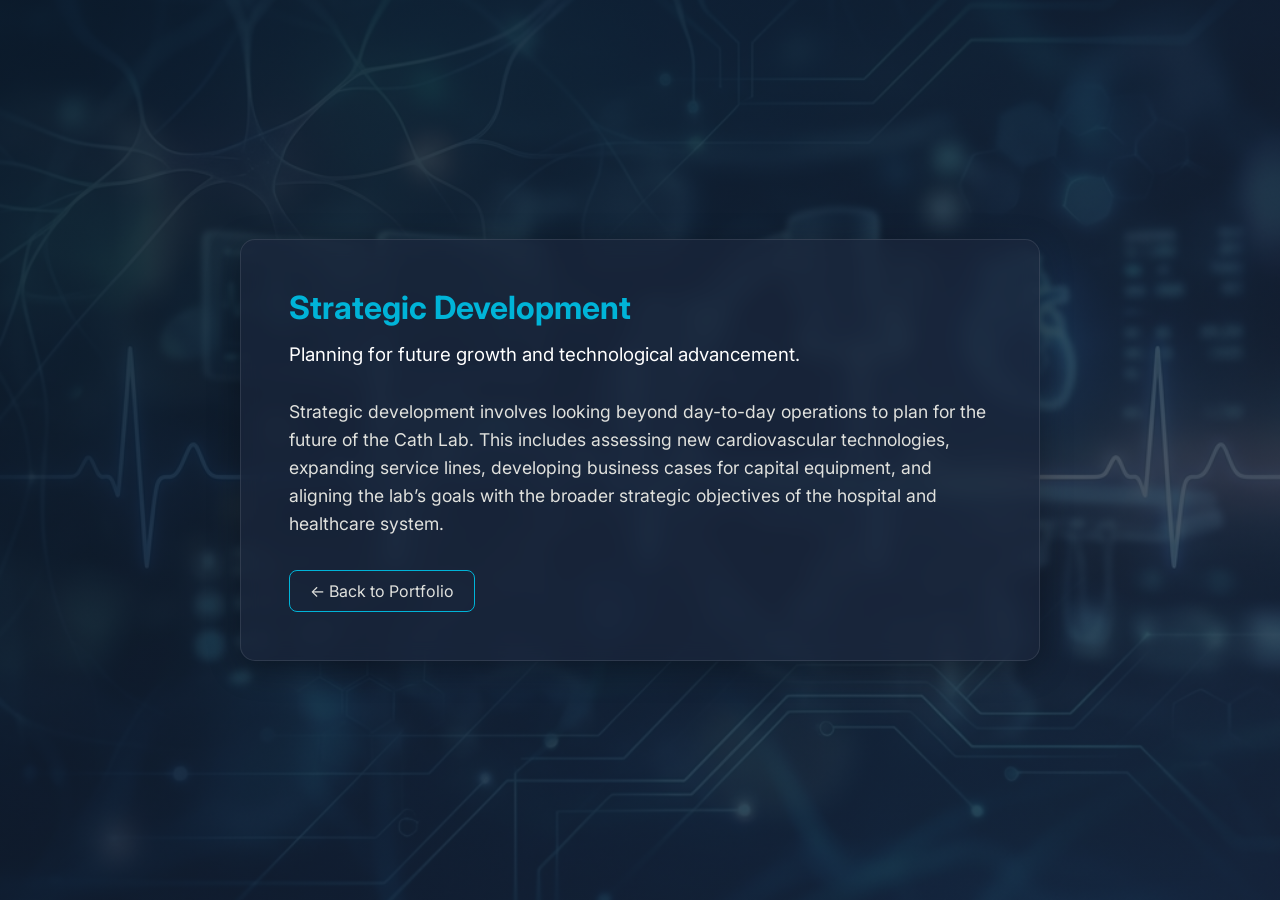
==== strategic-development.html @ 99659c05 "Add generated subpages" ====
<!DOCTYPE html>
<html lang="en">
<head>
    <meta charset="UTF-8">
    <meta name="viewport" content="width=device-width, initial-scale=1.0">
    <title>Strategic Development - Cath Lab Leadership</title>
    <link rel="stylesheet" href="style.css">
    <link href="https://fonts.googleapis.com/css2?family=Inter:wght@300;400;600;700&display=swap" rel="stylesheet">
    <style>
        .page-content {
            background: var(--glass-bg);
            backdrop-filter: blur(10px);
            -webkit-backdrop-filter: blur(10px);
            border: 1px solid var(--glass-border);
            border-radius: 15px;
            padding: 3rem;
            max-width: 800px;
            margin: 0 auto;
            text-align: left;
            box-shadow: 0 8px 32px rgba(0, 0, 0, 0.3);
            animation: fadeIn 0.8s ease forwards;
            opacity: 0;
            transform: translateY(20px);
        }
        @keyframes fadeIn {
            to {
                opacity: 1;
                transform: translateY(0);
            }
        }
        .page-content h1 {
            color: var(--highlight);
            margin-bottom: 1rem;
        }
        .page-content h3 {
            color: #fff;
            margin-bottom: 2rem;
            font-weight: 400;
        }
        .page-content p {
            font-size: 1.1rem;
            line-height: 1.6;
            margin-bottom: 2rem;
            color: #e0e1dd;
        }
        .back-btn {
            display: inline-block;
            padding: 10px 20px;
            background: transparent;
            color: var(--text-color);
            border: 1px solid var(--highlight);
            border-radius: 8px;
            text-decoration: none;
            transition: all 0.3s ease;
        }
        .back-btn:hover {
            background: var(--highlight);
            color: var(--primary-color);
        }
    </style>
</head>
<body>
    <div class="background-overlay"></div>
    <div class="container" style="justify-content: center; min-height: 100vh;">
        <div class="page-content">
            <h1>Strategic Development</h1>
            <h3>Planning for future growth and technological advancement.</h3>
            <p>Strategic development involves looking beyond day-to-day operations to plan for the future of the Cath Lab. This includes assessing new cardiovascular technologies, expanding service lines, developing business cases for capital equipment, and aligning the lab’s goals with the broader strategic objectives of the hospital and healthcare system.</p>
            <a href="index.html" class="back-btn">&larr; Back to Portfolio</a>
        </div>
    </div>
</body>
</html>
---- style.css ----
:root {
    --primary-color: #0d1b2a;
    --secondary-color: #1b263b;
    --accent-color: #415a77;
    --text-color: #e0e1dd;
    --highlight: #00b4d8;
    --glass-bg: rgba(27, 38, 59, 0.7);
    --glass-border: rgba(255, 255, 255, 0.1);
}

* {
    margin: 0;
    padding: 0;
    box-sizing: border-box;
}

body {
    font-family: 'Inter', sans-serif;
    color: var(--text-color);
    background-color: var(--primary-color);
    min-height: 100vh;
    display: flex;
    justify-content: center;
    align-items: center;
    overflow-x: hidden;
    position: relative;
    background-image: url('cath_lab_background.png');
    background-size: cover;
    background-position: center;
    background-attachment: fixed;
}

.background-overlay {
    position: absolute;
    top: 0;
    left: 0;
    width: 100%;
    height: 100%;
    background: linear-gradient(135deg, rgba(13, 27, 42, 0.85) 0%, rgba(27, 38, 59, 0.75) 100%);
    z-index: 1;
}

.container {
    position: relative;
    z-index: 2;
    width: 100%;
    max-width: 1200px;
    padding: 2rem;
    display: flex;
    flex-direction: column;
    align-items: center;
    gap: 3rem;
}

.header h1 {
    font-size: 2.5rem;
    font-weight: 700;
    text-align: center;
    text-transform: uppercase;
    letter-spacing: 2px;
    background: linear-gradient(90deg, #fff, var(--highlight));
    -webkit-background-clip: text;
    -webkit-text-fill-color: transparent;
    text-shadow: 0px 4px 10px rgba(0, 0, 0, 0.5);
    margin-bottom: 1rem;
}

.content-grid {
    position: relative;
    width: 100%;
    height: 600px;
    display: flex;
    justify-content: center;
    align-items: center;
}

.profile-center {
    position: absolute;
    width: 200px;
    height: 200px;
    z-index: 10;
}

.profile-image-container {
    width: 100%;
    height: 100%;
    border-radius: 50%;
    padding: 8px;
    background: linear-gradient(135deg, var(--highlight), var(--accent-color));
    box-shadow: 0 0 30px rgba(0, 180, 216, 0.3);
    transition: transform 0.3s ease, box-shadow 0.3s ease;
}

.profile-image-container:hover {
    transform: scale(1.05);
    box-shadow: 0 0 50px rgba(0, 180, 216, 0.6);
}

.profile-image {
    width: 100%;
    height: 100%;
    object-fit: cover;
    border-radius: 50%;
    border: 4px solid var(--primary-color);
}

.click-box {
    position: absolute;
    background: var(--glass-bg);
    backdrop-filter: blur(10px);
    -webkit-backdrop-filter: blur(10px);
    border: 1px solid var(--glass-border);
    border-radius: 15px;
    padding: 1.5rem;
    width: 220px;
    text-align: center;
    cursor: pointer;
    transition: all 0.4s cubic-bezier(0.175, 0.885, 0.32, 1.275);
    box-shadow: 0 8px 32px rgba(0, 0, 0, 0.3);
}

.click-box:hover {
    transform: translateY(-10px) scale(1.05);
    background: rgba(27, 38, 59, 0.9);
    border-color: var(--highlight);
    box-shadow: 0 15px 40px rgba(0, 180, 216, 0.2);
}

.click-box h2 {
    font-size: 1.1rem;
    color: var(--highlight);
    margin-bottom: 0.5rem;
    font-weight: 600;
}

.click-box p {
    font-size: 0.85rem;
    color: #ccc;
    line-height: 1.4;
}

/* Positioning boxes in a rough circle/ellipse around center */
.box-1 { top: 0%; left: 50%; transform: translate(-50%, 0); }
.box-2 { top: 15%; right: 10%; transform: translate(0, 0); }
.box-3 { top: 55%; right: 10%; transform: translate(0, -50%); }
.box-4 { bottom: 0%; right: 25%; transform: translate(0, 0); }
.box-5 { bottom: 0%; left: 25%; transform: translate(0, 0); }
.box-6 { top: 55%; left: 10%; transform: translate(0, -50%); }
.box-7 { top: 15%; left: 10%; transform: translate(0, 0); }

/* Hover states for positioning fix */
.box-1:hover { transform: translate(-50%, -10px) scale(1.05); }

@media (max-width: 900px) {
    .content-grid {
        height: auto;
        flex-direction: column;
        gap: 2rem;
    }
    
    .profile-center {
        position: relative;
        margin-bottom: 2rem;
    }
    
    .click-box {
        position: relative;
        top: auto !important;
        left: auto !important;
        right: auto !important;
        bottom: auto !important;
        transform: none !important;
        width: 100%;
        max-width: 300px;
    }
    
    .click-box:hover {
        transform: translateY(-5px) scale(1.02) !important;
    }
}
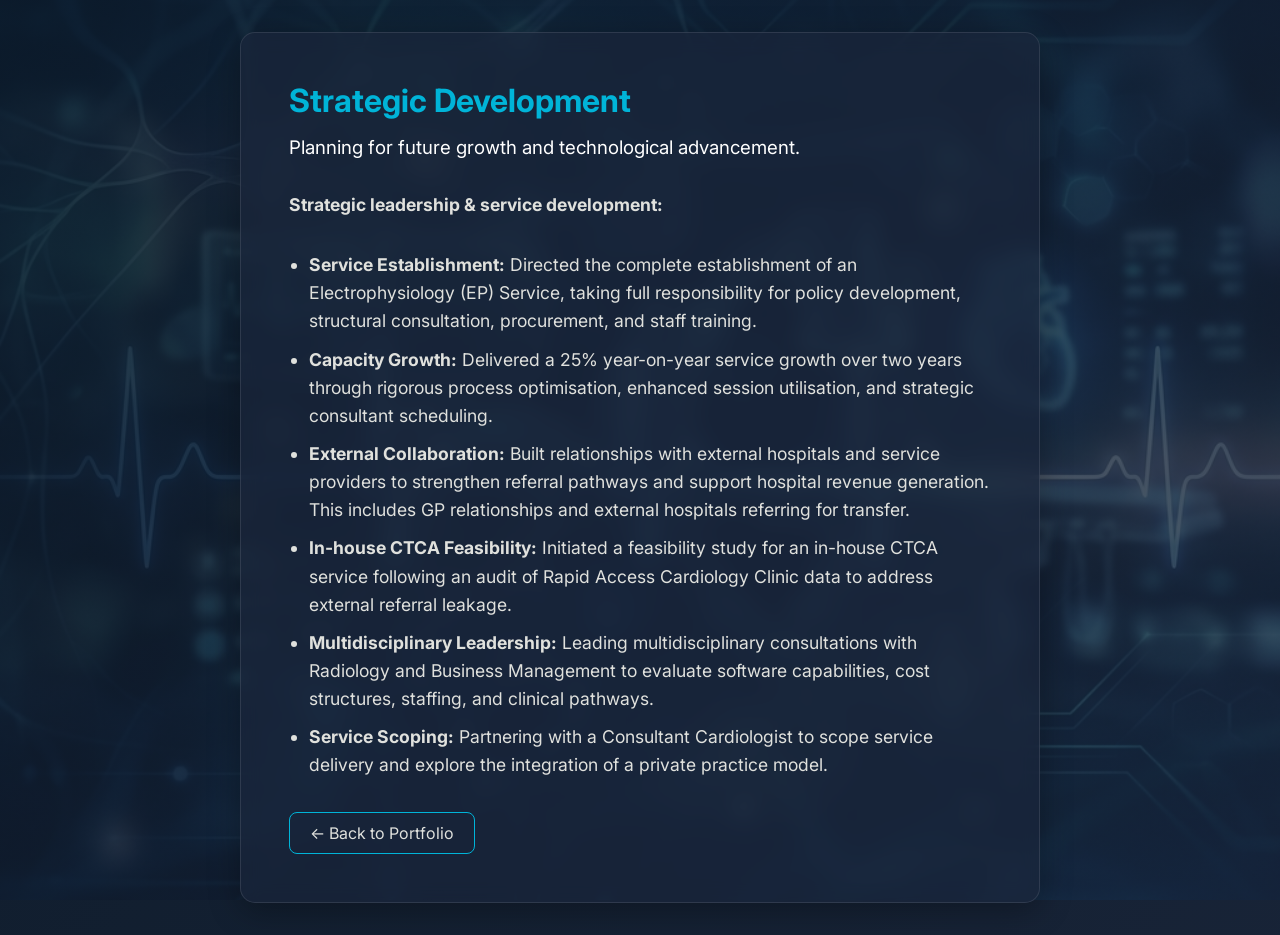
==== commit 3aaebc8f: "Update Strategic Development with CTCA and MDT accomplishments" ====
--- a/strategic-development.html
+++ b/strategic-development.html
@@ -65,7 +65,15 @@
         <div class="page-content">
             <h1>Strategic Development</h1>
             <h3>Planning for future growth and technological advancement.</h3>
-            <p>Strategic development involves looking beyond day-to-day operations to plan for the future of the Cath Lab. This includes assessing new cardiovascular technologies, expanding service lines, developing business cases for capital equipment, and aligning the lab’s goals with the broader strategic objectives of the hospital and healthcare system.</p>
+            <p><strong>Strategic leadership &amp; service development:</strong></p>
+            <ul style="color: var(--text-color); font-size: 1.1rem; line-height: 1.6; margin-bottom: 2rem; padding-left: 20px;">
+                <li style="margin-bottom: 10px;"><strong>Service Establishment:</strong> Directed the complete establishment of an Electrophysiology (EP) Service, taking full responsibility for policy development, structural consultation, procurement, and staff training.</li>
+                <li style="margin-bottom: 10px;"><strong>Capacity Growth:</strong> Delivered a 25% year-on-year service growth over two years through rigorous process optimisation, enhanced session utilisation, and strategic consultant scheduling.</li>
+                <li style="margin-bottom: 10px;"><strong>External Collaboration:</strong> Built relationships with external hospitals and service providers to strengthen referral pathways and support hospital revenue generation. This includes GP relationships and external hospitals referring for transfer.</li>
+                <li style="margin-bottom: 10px;"><strong>In-house CTCA Feasibility:</strong> Initiated a feasibility study for an in-house CTCA service following an audit of Rapid Access Cardiology Clinic data to address external referral leakage.</li>
+                <li style="margin-bottom: 10px;"><strong>Multidisciplinary Leadership:</strong> Leading multidisciplinary consultations with Radiology and Business Management to evaluate software capabilities, cost structures, staffing, and clinical pathways.</li>
+                <li style="margin-bottom: 10px;"><strong>Service Scoping:</strong> Partnering with a Consultant Cardiologist to scope service delivery and explore the integration of a private practice model.</li>
+            </ul>
             <a href="index.html" class="back-btn">&larr; Back to Portfolio</a>
         </div>
     </div>
--- a/style.css
+++ b/style.css
@@ -68,7 +68,7 @@
 .content-grid {
     position: relative;
     width: 100%;
-    height: 600px;
+    height: 800px;
     display: flex;
     justify-content: center;
     align-items: center;
@@ -76,8 +76,8 @@
 
 .profile-center {
     position: absolute;
-    width: 200px;
-    height: 200px;
+    width: 320px;
+    height: 320px;
     z-index: 10;
 }
 
@@ -141,12 +141,12 @@
 
 /* Positioning boxes in a rough circle/ellipse around center */
 .box-1 { top: 0%; left: 50%; transform: translate(-50%, 0); }
-.box-2 { top: 15%; right: 10%; transform: translate(0, 0); }
-.box-3 { top: 55%; right: 10%; transform: translate(0, -50%); }
-.box-4 { bottom: 0%; right: 25%; transform: translate(0, 0); }
-.box-5 { bottom: 0%; left: 25%; transform: translate(0, 0); }
-.box-6 { top: 55%; left: 10%; transform: translate(0, -50%); }
-.box-7 { top: 15%; left: 10%; transform: translate(0, 0); }
+.box-2 { top: 20%; right: 5%; transform: translate(0, 0); }
+.box-3 { top: 50%; right: 0%; transform: translate(0, -50%); }
+.box-4 { bottom: 5%; right: 15%; transform: translate(0, 0); }
+.box-5 { bottom: 5%; left: 15%; transform: translate(0, 0); }
+.box-6 { top: 50%; left: 0%; transform: translate(0, -50%); }
+.box-7 { top: 20%; left: 5%; transform: translate(0, 0); }
 
 /* Hover states for positioning fix */
 .box-1:hover { transform: translate(-50%, -10px) scale(1.05); }
